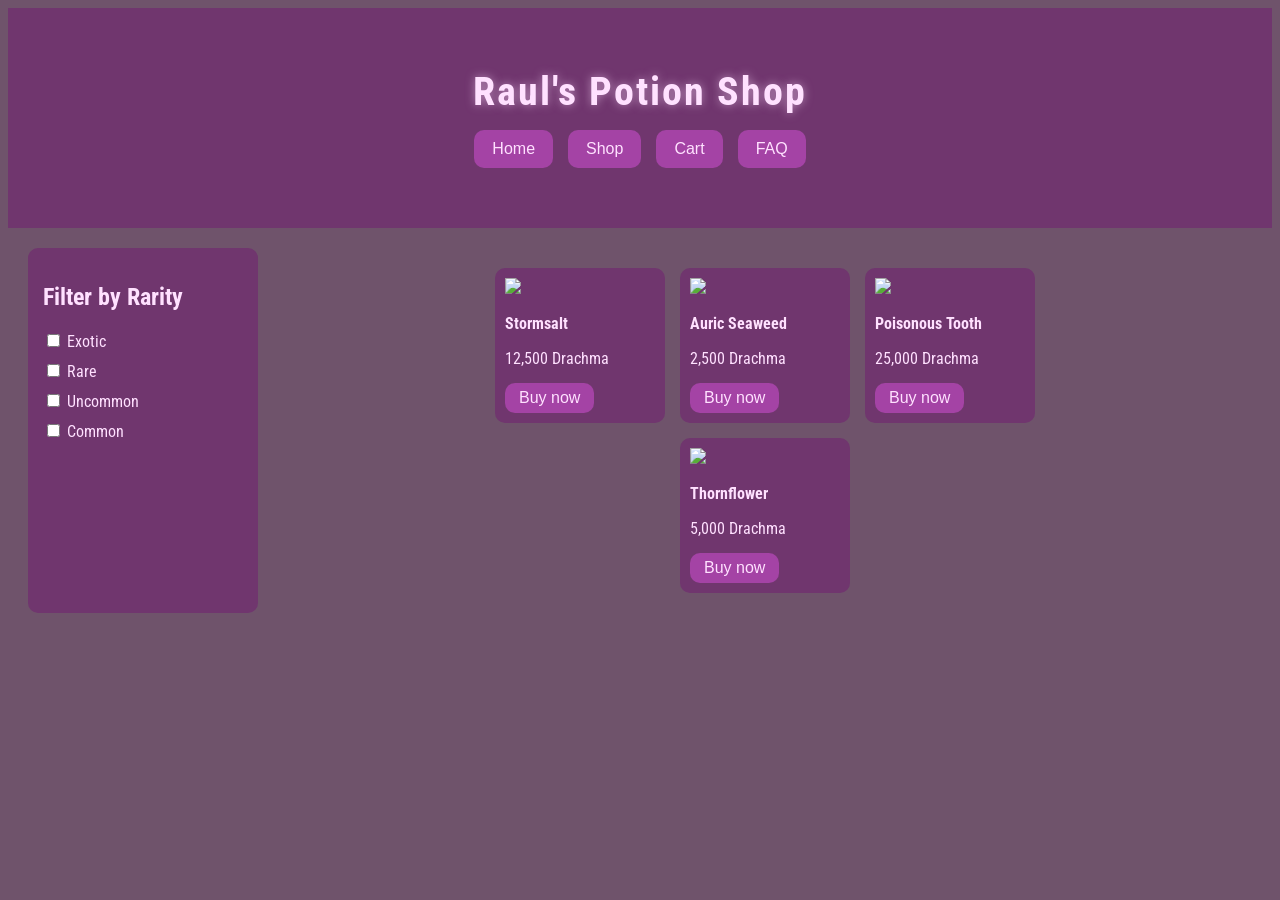
==== shop.html @ 3bd62a52 "Shop page added" ====
<!DOCTYPE html>
<html lang="en">
<head>
    <meta charset="UTF-8">
    <meta name="viewport" content="width=device-width, initial-scale=1.0">
    <title>Shop</title>
    <link rel="stylesheet" href="css/style.css">
    <script defer src="shop.js"></script>
    <link rel="preconnect" href="https://fonts.googleapis.com">
    <link rel="preconnect" href="https://fonts.gstatic.com" crossorigin>
    <link href="https://fonts.googleapis.com/css2?family=Roboto+Condensed:wght@100..900&family=Vollkorn:ital,wght@0,400..900;1,400..900&display=swap" rel="stylesheet">
</head>
<body>

<header class="homepage-header">
    <h1 class="homepage-title">Raul's Potion Shop</h1>

    <nav class="homepage-bar">
        <a href="index.html"><button class="homepage-button">Home</button></a>
        <button class="homepage-button">Shop</button>
        <button class="homepage-button">Cart</button>
        <button class="homepage-button">FAQ</button>
    </nav>
</header>

<main class="shop-layout">

    <aside class="filter-bar">
        <h2>Filter by Rarity</h2>

        <label><input type="checkbox" value="exotic"> Exotic</label>
        <label><input type="checkbox" value="rare"> Rare</label>
        <label><input type="checkbox" value="uncommon"> Uncommon</label>
        <label><input type="checkbox" value="common"> Common</label>
    </aside>

    <section class="products" id="product-list">

        <article class="product" data-rarity="rare">
            <img class="product-img" src="https://static.wikia.nocookie.net/roblox-arcane-odyssey/images/a/a8/Stormsalt.png/revision/latest?cb=20231029230214">
            <h3 class="product-price">Stormsalt</h3>
            <div class="product-price">12,500 Drachma</div>
            <button class="product-button">Buy now</button>
        </article>

        <article class="product" data-rarity="rare">
            <img class="product-img" src="https://static.wikia.nocookie.net/roblox-arcane-odyssey/images/9/9e/Auric_Seaweed.png/revision/latest?cb=20231029224210">
            <h3 class="product-price">Auric Seaweed</h3>
            <div class="product-price">2,500 Drachma</div>
            <button class="product-button">Buy now</button>
        </article>

        <article class="product" data-rarity="rare">
            <img class="product-img" src="https://static.wikia.nocookie.net/roblox-arcane-odyssey/images/5/50/Poisonous_Tooth.png/revision/latest?cb=20231029225748">
            <h3 class="product-price">Poisonous Tooth</h3>
            <div class="product-price">25,000 Drachma</div>
            <button class="product-button">Buy now</button>
        </article>

        <article class="product" data-rarity="rare">
            <img class="product-img" src="https://static.wikia.nocookie.net/roblox-arcane-odyssey/images/8/8f/Thornflower.png/revision/latest?cb=20231029224651">
            <h3 class="product-price">Thornflower</h3>
            <div class="product-price">5,000 Drachma</div>
            <button class="product-button">Buy now</button>
        </article>

    </section>

</main>

</body>
</html>
---- css/style.css ----
:root{
    --background-color:#6f536b;
    --button-color:#a443a5;
    --main-color:#70366e;
    --text-color:#ffe1ff;
    --text-font: "Roboto Condensed", sans-;
    --text-scaling: 1.6rem;
    
}

html{
    font-size: 62.5%;
}

body{
    background-color: var(--background-color);
    color: var(--text-color);
    font-family: var(--text-font);
    font-size: var(--text-scaling)
    
}

.homepage-header{
    background-color: var(--main-color);
    color: var(--text-color);
    text-align: center;
    font-size: var(--text-scaling);
    padding: 60px 20px;
}

.homepage-title{
    font-size: 4rem;
    letter-spacing: 2px;
    margin: 0 0 15px 0;
    font-weight: 700;
    text-shadow: 0 0 10px rgba(255, 225, 255, 0.5);
}

.homepage-bar{
     display: flex;
    justify-content: center;
    gap: 15px;
}

.homepage-button{
    background-color: var(--button-color);
    color: var(--text-color);
    border: none;
    padding: 10px 18px; 
    font-size: 1.6rem;
    border-radius: 10px;
    cursor: pointer;
    transition: 0.2s ease;
}

.homepage-button:hover{
    background-image: radial-gradient(#c95ecb, var(--button-color));
    transform: scale(1.05);
}

.homepage-button:active{
    transform: scale(0.97);
}

.main-header{
    display: flex;
    justify-content: center;
    background-color: var(--button-color);
    font-size: var(--text-scaling)
}

footer{
    display: flex;
    justify-content: center;
    background-color: var(--main-color);
    font-size: var(--text-scaling)
}

.product-header {
    text-align: center;
    font-size: 2.4rem;
    margin-bottom: 20px;
}

.products{
    display: flex;
    justify-content: center;
    padding: 20px;
    width: 600px;
    gap: 5px;
    margin: 0 auto;
    font-size: 1.6rem;
}

.product{
    width: 150px;
    font-size: 1.6rem;
}

.product-img{
    width: 100px;
    font-size: 1.6rem;
}

.product-price{
    font-size: 1.6rem;
}

.product-button{
    background-color: var(--button-color);
    color: var(--text-color);
    border: none;
    padding: 6px 14px; 
    font-size: 1.6rem;
    border-radius: 10px;
    cursor: pointer;
    transition: 0.2s ease;
    margin-top: 15px;
}

.product-button:hover{
    background-image: radial-gradient(#c95ecb, var(--button-color));
    transform: scale(1.05);
}

.product-button:active{
    transform: scale(0.97);
}

.hero-section{
    height: 400px;
    background-image: url("https://cdnb.artstation.com/p/assets/images/images/033/807/229/large/irene-andersen-hitman3-portfolio-shots-irenea-02.jpg?1610618886");
    background-size: cover;
    background-position: center;
    display: flex;
    justify-content: center;
    align-items: center;
    padding: 30px;
}

.hero-content{
    max-width: 400px;
    text-align: center;
    color: var(--text-color);
    background: rgba(0, 0, 0, 0.3); 
    padding: 20px;
    border-radius: 12px;
}

.hero-title{
    font-size: 3rem;
    margin-bottom: 10px;
}

.hero-text {
    font-size: 1.6rem;
    margin-bottom: 20px;
    line-height: 1.4;
}

.hero-button{
    background-color: var(--button-color);
    color: var(--text-color);
    border: none;
    padding: 10px 18px; 
    font-size: 1.6rem;
    border-radius: 10px;
    cursor: pointer;
    transition: 0.2s ease;
}

.hero-button:hover{
    background-image: radial-gradient(#c95ecb, var(--button-color));
    transform: scale(1.05);
}

.hero-button:active{
    transform: scale(0.97);
}

.shop-layout{
    display: flex;
    gap: 20px;
    padding: 20px;
}

.filter-bar{
    width: 200px;
    background-color: var(--main-color);
    padding: 15px;
    border-radius: 10px;
}

.filter-bar label{
    display: block;
    margin-bottom: 10px;
    cursor: pointer;
}

.products{
    display: flex;
    flex-wrap: wrap;
    gap: 15px;
}

.product{
    background-color: var(--main-color);
    padding: 10px;
    border-radius: 10px;
    width: 150px;
}
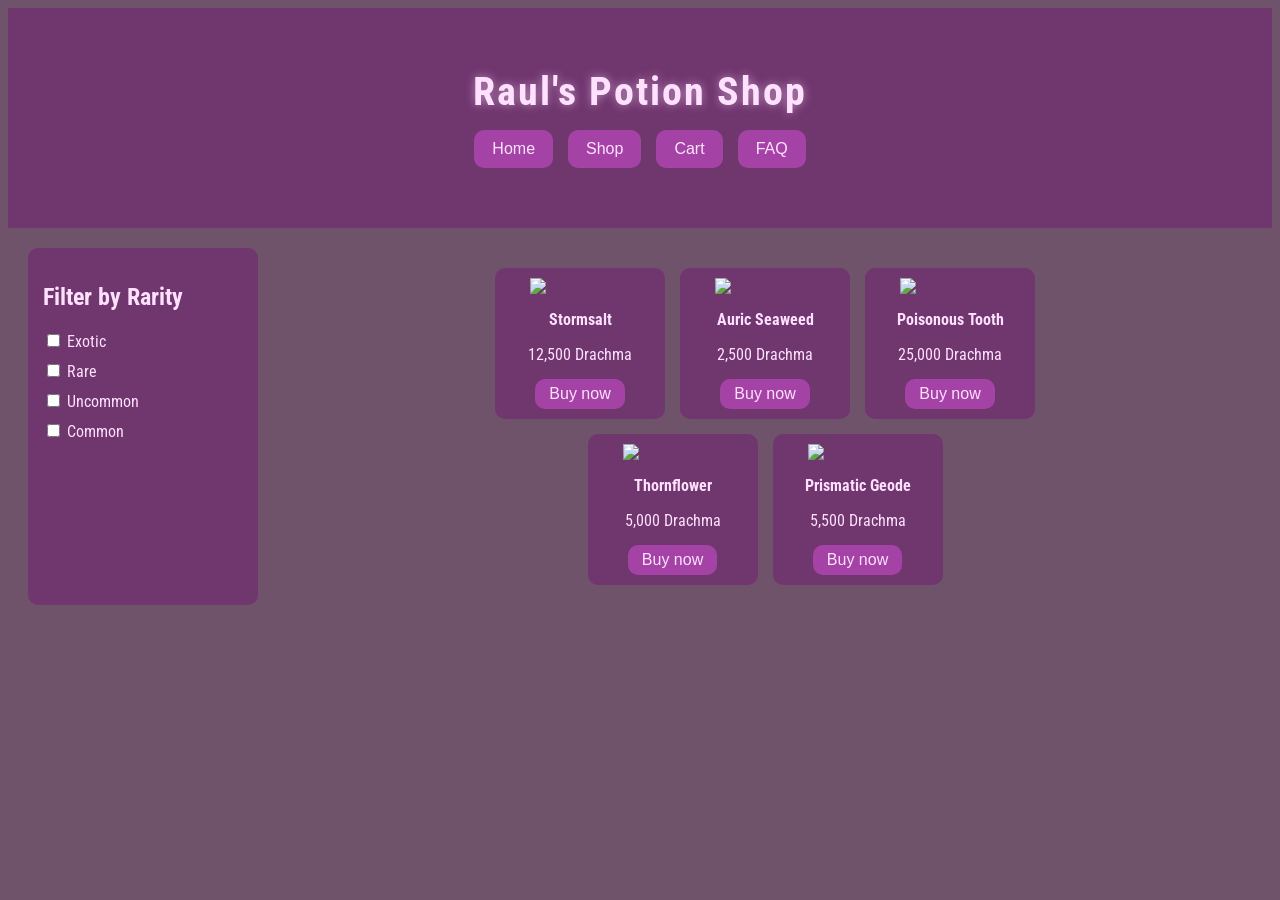
==== commit 6d6e470b: "update to shop.html" ====
--- a/shop.html
+++ b/shop.html
@@ -64,6 +64,13 @@
             <button class="product-button">Buy now</button>
         </article>
 
+        <article class="product" data-rarity="rare">
+            <img class="product-img" src="https://static.wikia.nocookie.net/roblox-arcane-odyssey/images/0/0d/Prismatic_Geode.png/revision/latest?cb=20231029223907">
+            <h3 class="product-price">Prismatic Geode</h3>
+            <div class="product-price">5,500 Drachma</div>
+            <button class="product-button">Buy now</button>
+        </article>
+
     </section>
 
 </main>
--- a/css/style.css
+++ b/css/style.css
@@ -206,6 +206,11 @@
 .product{
     background-color: var(--main-color);
     padding: 10px;
-    border-radius: 10px;
+    border-radius: 10px;    
     width: 150px;
+    font-size: 1.6rem;
+    display: flex;
+    flex-direction: column;
+    align-items: center;
+    text-align: center;
 }
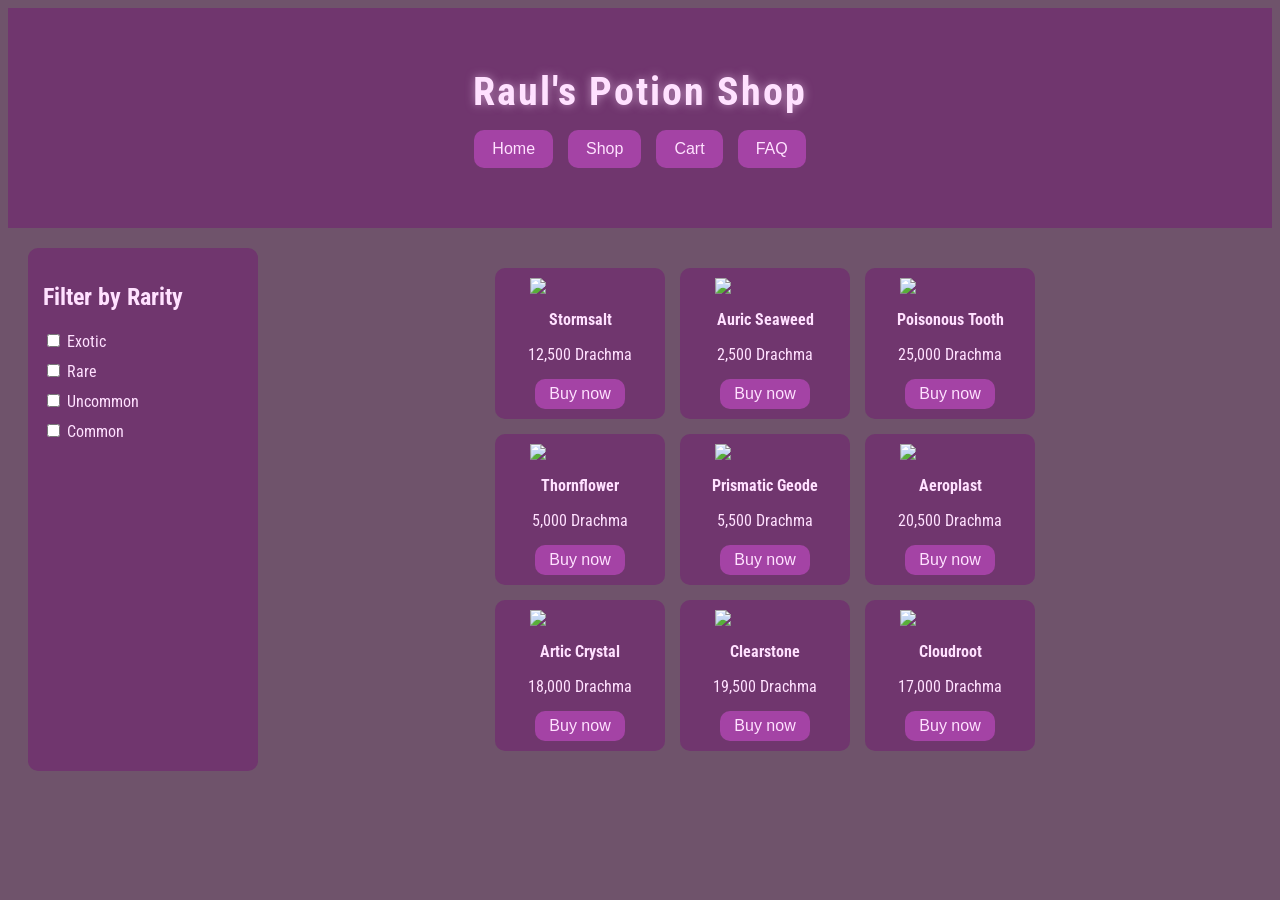
==== commit cbb4c65c: "Updated shop.html" ====
--- a/shop.html
+++ b/shop.html
@@ -71,6 +71,36 @@
             <button class="product-button">Buy now</button>
         </article>
 
+        <article class="product" data-rarity="exotic">
+            <img class="product-img" src="https://static.wikia.nocookie.net/roblox-arcane-odyssey/images/b/b0/Aeroplast.png/revision/latest?cb=20231029223539">
+            <h3 class="product-price">Aeroplast</h3>
+            <div class="product-price">20,500 Drachma</div>
+            <button class="product-button">Buy now</button>
+        </article>
+
+        <article class="product" data-rarity="exotic">
+            <img class="product-img" src="https://static.wikia.nocookie.net/roblox-arcane-odyssey/images/c/c9/Arctic_Crystal.png/revision/latest?cb=20231029223700">
+            <h3 class="product-price">Artic Crystal</h3>
+            <div class="product-price">18,000 Drachma</div>
+            <button class="product-button">Buy now</button>
+        </article>
+
+        <article class="product" data-rarity="exotic">
+            <img class="product-img" src="https://static.wikia.nocookie.net/roblox-arcane-odyssey/images/3/3b/Clearstone.png/revision/latest?cb=20231030011604">
+            <h3 class="product-price">Clearstone</h3>
+            <div class="product-price">19,500 Drachma</div>
+            <button class="product-button">Buy now</button>
+        </article>
+
+        <article class="product" data-rarity="exotic">
+            <img class="product-img" src="https://static.wikia.nocookie.net/roblox-arcane-odyssey/images/4/43/Cloudroot.png/revision/latest?cb=20231029230434">
+            <h3 class="product-price">Cloudroot</h3>
+            <div class="product-price">17,000 Drachma</div>
+            <button class="product-button">Buy now</button>
+        </article>
+
+
+
     </section>
 
 </main>
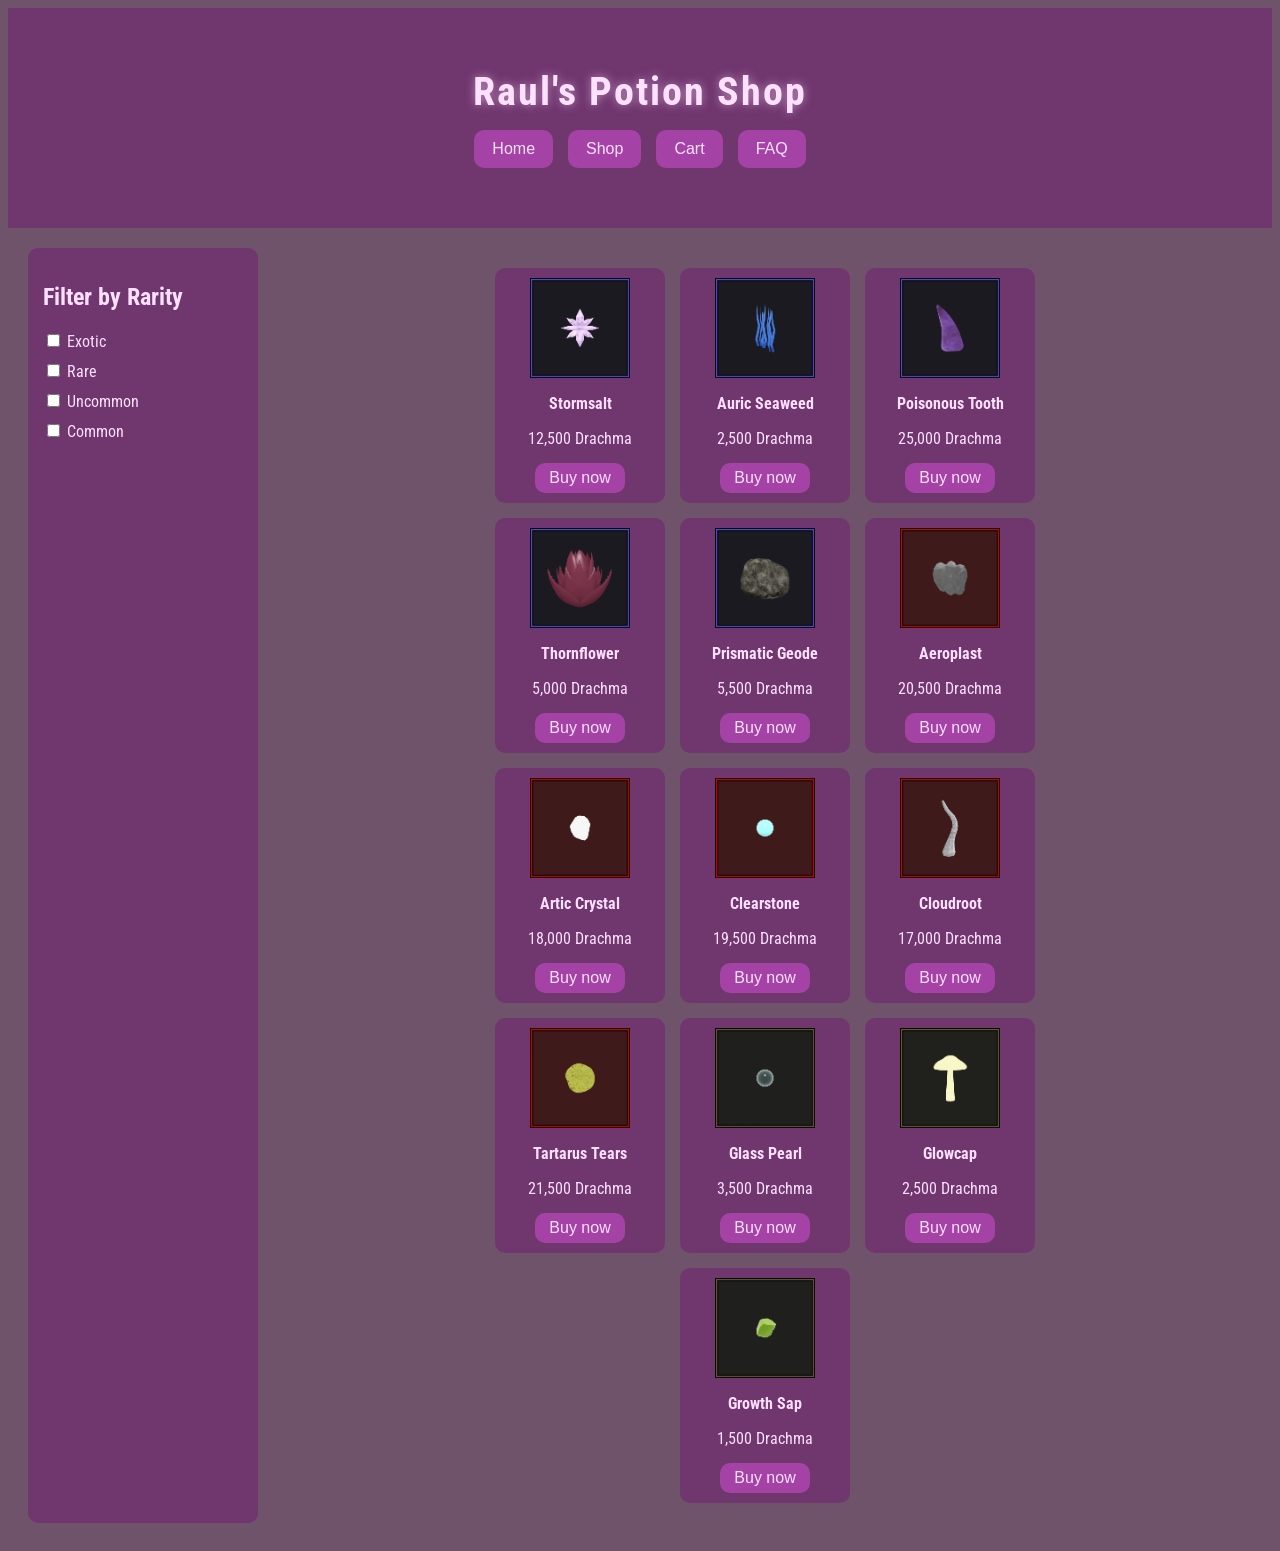
==== commit 9c09df48: "updating images part 1" ====
--- a/shop.html
+++ b/shop.html
@@ -5,10 +5,12 @@
     <meta name="viewport" content="width=device-width, initial-scale=1.0">
     <title>Shop</title>
     <link rel="stylesheet" href="css/style.css">
-    <script defer src="shop.js"></script>
+    <script defer src="javascript/shop.js"></script>
+    <script defer src="javascript/cart.js"></script>
     <link rel="preconnect" href="https://fonts.googleapis.com">
     <link rel="preconnect" href="https://fonts.gstatic.com" crossorigin>
     <link href="https://fonts.googleapis.com/css2?family=Roboto+Condensed:wght@100..900&family=Vollkorn:ital,wght@0,400..900;1,400..900&display=swap" rel="stylesheet">
+
 </head>
 <body>
 
@@ -17,8 +19,8 @@
 
     <nav class="homepage-bar">
         <a href="index.html"><button class="homepage-button">Home</button></a>
-        <button class="homepage-button">Shop</button>
-        <button class="homepage-button">Cart</button>
+        <a href="shop.html"><button class="homepage-button">Shop</button></a>
+        <a href="cart.html"><button class="homepage-button">Cart</button></a>
         <button class="homepage-button">FAQ</button>
     </nav>
 </header>
@@ -37,69 +39,95 @@
     <section class="products" id="product-list">
 
         <article class="product" data-rarity="rare">
-            <img class="product-img" src="https://static.wikia.nocookie.net/roblox-arcane-odyssey/images/a/a8/Stormsalt.png/revision/latest?cb=20231029230214">
+            <img class="product-img" src="css/ProductImages/Rare/Stormsalt.webp">
             <h3 class="product-price">Stormsalt</h3>
             <div class="product-price">12,500 Drachma</div>
             <button class="product-button">Buy now</button>
         </article>
 
         <article class="product" data-rarity="rare">
-            <img class="product-img" src="https://static.wikia.nocookie.net/roblox-arcane-odyssey/images/9/9e/Auric_Seaweed.png/revision/latest?cb=20231029224210">
+            <img class="product-img" src="css/ProductImages/Rare/Auric_Seaweed.webp">
             <h3 class="product-price">Auric Seaweed</h3>
             <div class="product-price">2,500 Drachma</div>
             <button class="product-button">Buy now</button>
         </article>
 
         <article class="product" data-rarity="rare">
-            <img class="product-img" src="https://static.wikia.nocookie.net/roblox-arcane-odyssey/images/5/50/Poisonous_Tooth.png/revision/latest?cb=20231029225748">
+            <img class="product-img" src="css/ProductImages/Rare/Poisonous_Tooth.webp">
             <h3 class="product-price">Poisonous Tooth</h3>
             <div class="product-price">25,000 Drachma</div>
             <button class="product-button">Buy now</button>
         </article>
 
         <article class="product" data-rarity="rare">
-            <img class="product-img" src="https://static.wikia.nocookie.net/roblox-arcane-odyssey/images/8/8f/Thornflower.png/revision/latest?cb=20231029224651">
+            <img class="product-img" src="css/ProductImages/Rare/Thornflower.webp">
             <h3 class="product-price">Thornflower</h3>
             <div class="product-price">5,000 Drachma</div>
             <button class="product-button">Buy now</button>
         </article>
 
         <article class="product" data-rarity="rare">
-            <img class="product-img" src="https://static.wikia.nocookie.net/roblox-arcane-odyssey/images/0/0d/Prismatic_Geode.png/revision/latest?cb=20231029223907">
+            <img class="product-img" src="css/ProductImages/Rare/Prismatic_Geode.webp">
             <h3 class="product-price">Prismatic Geode</h3>
             <div class="product-price">5,500 Drachma</div>
             <button class="product-button">Buy now</button>
         </article>
 
         <article class="product" data-rarity="exotic">
-            <img class="product-img" src="https://static.wikia.nocookie.net/roblox-arcane-odyssey/images/b/b0/Aeroplast.png/revision/latest?cb=20231029223539">
+            <img class="product-img" src="css/ProductImages/Exotic/Aeroplast.webp">
             <h3 class="product-price">Aeroplast</h3>
             <div class="product-price">20,500 Drachma</div>
             <button class="product-button">Buy now</button>
         </article>
 
         <article class="product" data-rarity="exotic">
-            <img class="product-img" src="https://static.wikia.nocookie.net/roblox-arcane-odyssey/images/c/c9/Arctic_Crystal.png/revision/latest?cb=20231029223700">
+            <img class="product-img" src="css/ProductImages/Exotic/Arctic_Crystal.webp">
             <h3 class="product-price">Artic Crystal</h3>
             <div class="product-price">18,000 Drachma</div>
             <button class="product-button">Buy now</button>
         </article>
 
         <article class="product" data-rarity="exotic">
-            <img class="product-img" src="https://static.wikia.nocookie.net/roblox-arcane-odyssey/images/3/3b/Clearstone.png/revision/latest?cb=20231030011604">
+            <img class="product-img" src="css/ProductImages/Exotic/Clearstone.webp">
             <h3 class="product-price">Clearstone</h3>
             <div class="product-price">19,500 Drachma</div>
             <button class="product-button">Buy now</button>
         </article>
 
         <article class="product" data-rarity="exotic">
-            <img class="product-img" src="https://static.wikia.nocookie.net/roblox-arcane-odyssey/images/4/43/Cloudroot.png/revision/latest?cb=20231029230434">
+            <img class="product-img" src="css/ProductImages/Exotic/Cloudroot.webp">
             <h3 class="product-price">Cloudroot</h3>
             <div class="product-price">17,000 Drachma</div>
             <button class="product-button">Buy now</button>
         </article>
 
+        <article class="product" data-rarity="exotic">
+            <img class="product-img" src="css/ProductImages/Exotic/Tartarus_Tears.webp">
+            <h3 class="product-price">Tartarus Tears</h3>
+            <div class="product-price">21,500 Drachma</div>
+            <button class="product-button">Buy now</button>
+        </article>
+    
+        <article class="product" data-rarity="uncommon">
+            <img class="product-img" src="css/ProductImages/Uncommon/Glass_Pearl.webp">
+            <h3 class="product-price">Glass Pearl</h3>
+            <div class="product-price">3,500 Drachma</div>
+            <button class="product-button">Buy now</button>
+        </article>
+        
+        <article class="product" data-rarity="uncommon">
+            <img class="product-img" src="css/ProductImages/Uncommon/Glowcap.webp">
+            <h3 class="product-price">Glowcap</h3>
+            <div class="product-price">2,500 Drachma</div>
+            <button class="product-button">Buy now</button>
+        </article>
 
+        <article class="product" data-rarity="uncommon">
+            <img class="product-img" src="css/ProductImages/Uncommon/Growth_Sap.webp">
+            <h3 class="product-price">Growth Sap</h3>
+            <div class="product-price">1,500 Drachma</div>
+            <button class="product-button">Buy now</button>
+        </article>
 
     </section>
 
--- a/css/style.css
+++ b/css/style.css
@@ -6,7 +6,7 @@
     --text-font: "Roboto Condensed", sans-;
     --text-scaling: 1.6rem;
     
-}
+}   
 
 html{
     font-size: 62.5%;
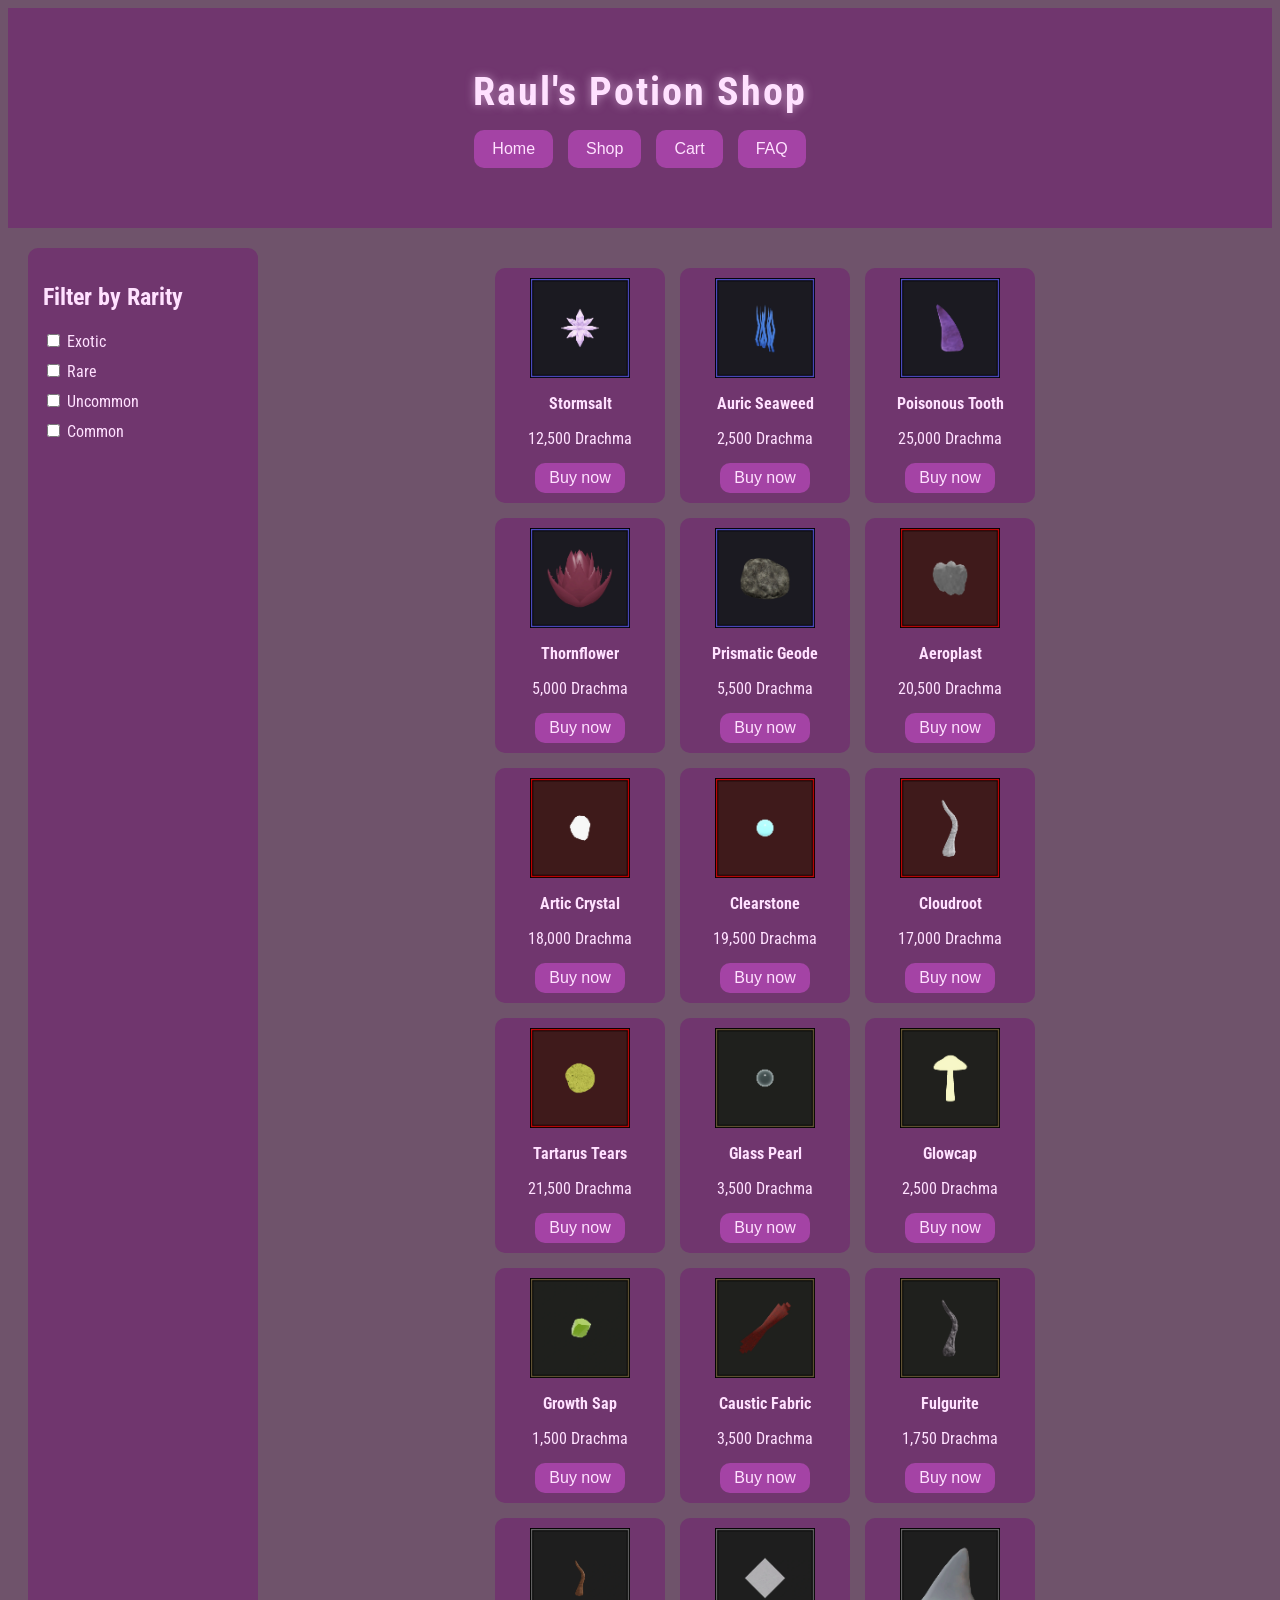
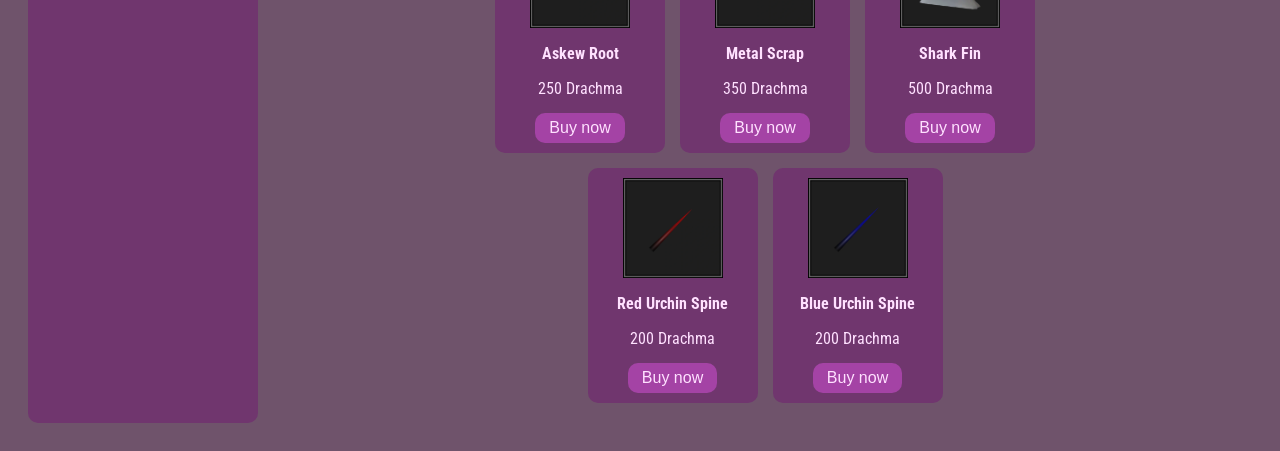
==== commit 04aafb5f: "updated all images" ====
--- a/shop.html
+++ b/shop.html
@@ -129,6 +129,55 @@
             <button class="product-button">Buy now</button>
         </article>
 
+        <article class="product" data-rarity="uncommon">
+            <img class="product-img" src="css/ProductImages/Uncommon/Caustic_Fabric.webp">
+            <h3 class="product-price">Caustic Fabric</h3>
+            <div class="product-price">3,500 Drachma</div>
+            <button class="product-button">Buy now</button>
+        </article>
+
+        <article class="product" data-rarity="uncommon">
+            <img class="product-img" src="css/ProductImages/Uncommon/Fulgurite.webp">
+            <h3 class="product-price">Fulgurite</h3>
+            <div class="product-price">1,750 Drachma</div>
+            <button class="product-button">Buy now</button>
+        </article>
+
+        <article class="product" data-rarity="common">
+            <img class="product-img" src="css/ProductImages/Common/Askew_Root.webp">
+            <h3 class="product-price">Askew Root</h3>
+            <div class="product-price">250 Drachma</div>
+            <button class="product-button">Buy now</button>
+        </article>
+
+        <article class="product" data-rarity="common">
+            <img class="product-img" src="css/ProductImages/Common/Metal_Scrap.webp">
+            <h3 class="product-price">Metal Scrap</h3>
+            <div class="product-price">350 Drachma</div>
+            <button class="product-button">Buy now</button>
+        </article>
+
+        <article class="product" data-rarity="common">
+            <img class="product-img" src="css/ProductImages/Common/Shark_Fin.webp">
+            <h3 class="product-price">Shark Fin</h3>
+            <div class="product-price">500 Drachma</div>
+            <button class="product-button">Buy now</button>
+        </article>
+
+        <article class="product" data-rarity="common">
+            <img class="product-img" src="css/ProductImages/Common/Red_Urchin_Spine.webp">
+            <h3 class="product-price">Red Urchin Spine</h3>
+            <div class="product-price">200 Drachma</div>
+            <button class="product-button">Buy now</button>
+        </article>
+
+        <article class="product" data-rarity="common">
+            <img class="product-img" src="css/ProductImages/Common/Blue_Urchin_Spine.webp">
+            <h3 class="product-price">Blue Urchin Spine</h3>
+            <div class="product-price">200 Drachma</div>
+            <button class="product-button">Buy now</button>
+        </article>
+
     </section>
 
 </main>
